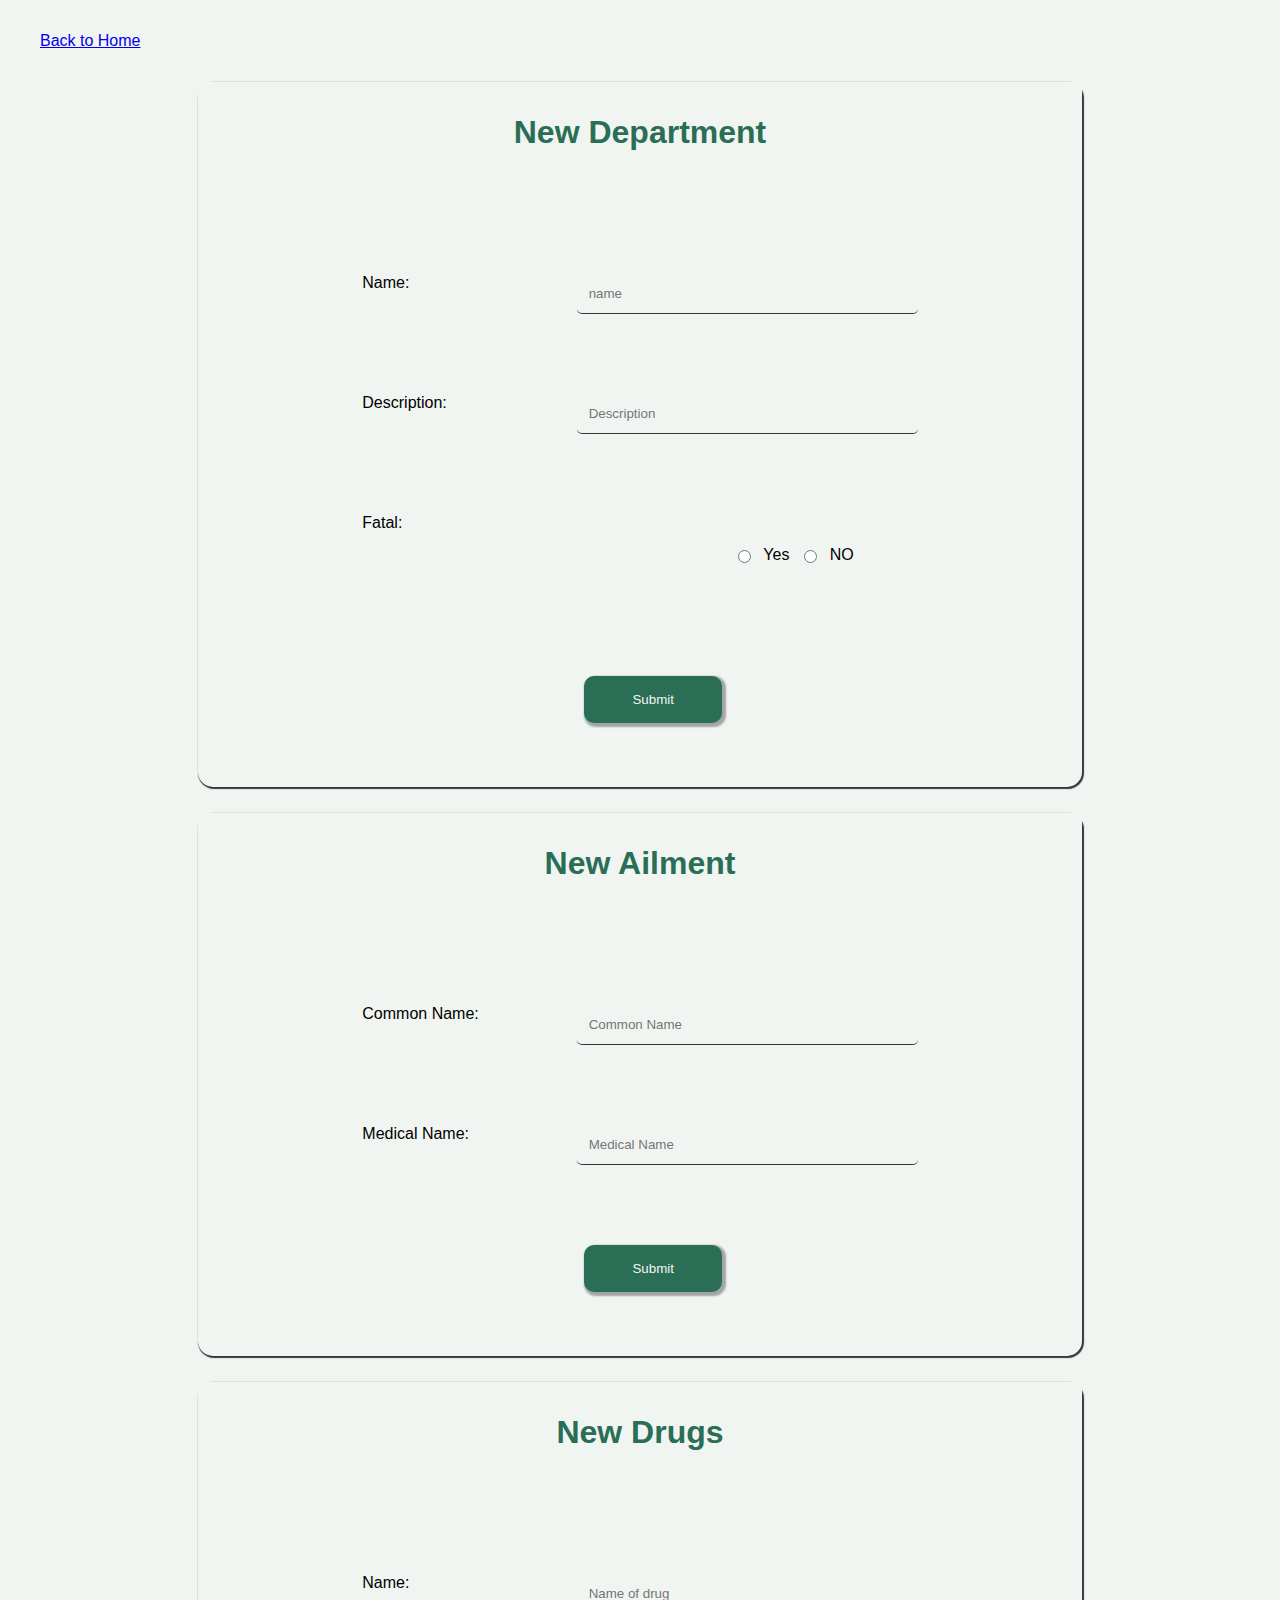
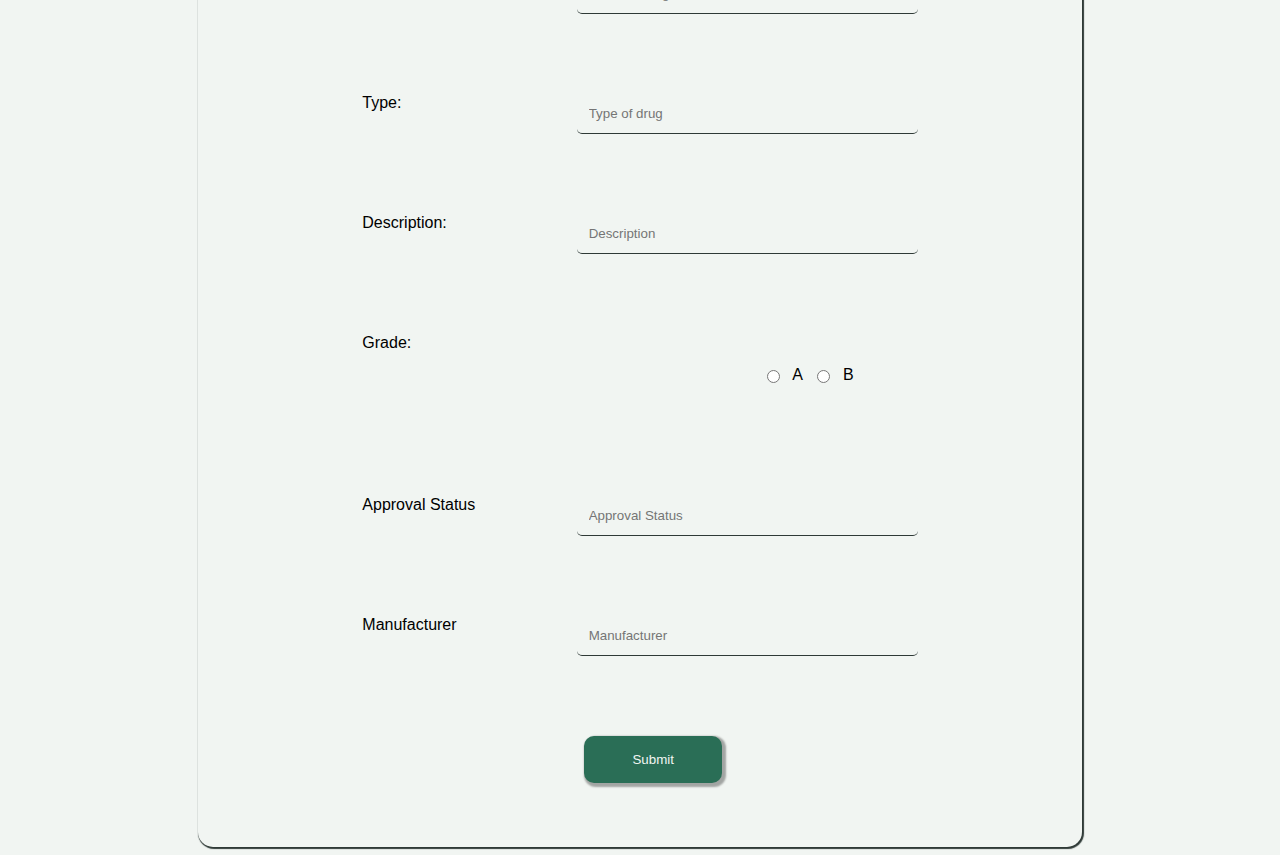
==== html/admin.html @ 09340b65 "inital commit" ====
<!DOCTYPE html>
<html lang="en">
<head>
    <meta charset="UTF-8">
    <meta name="viewport" content="width=device-width, initial-scale=1.0">
    <title>Admin Reg</title>
    <link rel="stylesheet" href="../css.css">
</head>
<body>
    <div><a href="../index.html">Back to Home</a></div>
    <section>
        <h2>New Department</h2>
        <form id="genSec" action="#" method="post">
            <div>
                <label for="lbl_name" id="lbl_name">Name:</label>
                <input type="text" name="dept_name" id="dpt_name" placeholder="name">
            </div>
            <div>
                <label for="dep_desc">Description:</label>
                <input type="text" name="dep_desc" id="desc" placeholder="Description">
            </div>
            <div>
                <label for="fatality">Fatal:</label>
                <div class="radio_divs">
                    <input type="radio" name="fatality" id="fatl">Yes
                    <input type="radio" name="fatality" id="not_fatal"> NO
                </div>
            </div>
            <div>
                <button type="submit">Submit</button>
            </div>
        </form>
    </section>
    <section>
        <h2>New Ailment</h2>
        <form id="ailment" action="#" method="post">
            <div>
                <label for="common_name" id="common_name">Common Name:</label>
                <input type="text" name="common_name" id="ailment_cn" placeholder="Common Name">
            </div>
            <div>
                <label for="med_name">Medical Name:</label>
                <input type="text" name="med_name" id="med_name" placeholder="Medical Name">
            </div>
            <div>
                <button type="submit">Submit</button>
            </div>
        </form>
    </section>
    <section>
        <h2>New Drugs</h2>
        <form id="drug" action="#" method="post">
            <div>
                <label for="drug_name" id="lbl_drug">Name:</label>
                <input type="text" name="drug_name" id="drug_name" placeholder="Name of drug">
            </div>
            <div>
                <label for="drug_type">Type:</label>
                <input type="text" name="drug_type" id="drug_type" placeholder="Type of drug">
            </div>
            <div>
                <label for="drug_desc">Description:</label>
                <input type="text" name="drug_desc" id="drug_desc" placeholder="Description">
            </div>
            <div>
                <label for="grade">Grade:</label>
                <div class="radio_divs">
                    <input type="radio" name="gradeA" id="gradeA">A
                    <input type="radio" name="gradeB" id="gradeB">B
                </div>
            </div>
            <div>
                <label for="approval_sta">Approval Status</label>
                <input type="text" name="approval_sta" id="approval_sta" placeholder="Approval Status">
            </div>
            <div>
                <label for="manufacturer">Manufacturer</label>
                <input type="text" name="manufacturer" id="manufacturer" placeholder="Manufacturer">
            </div>
            <div>
                <button type="submit">Submit</button>
            </div>
        </form>
    </section>
</body>
</html>
---- css.css ----
*{
    background-color: rgb(241, 245, 242);
    font-family: Arial, Helvetica, sans-serif;
}
body div{
    margin: 2rem;
}
section{
    width: 70%;
    height: max-content;
    box-shadow: 1px 1px 1px 1px rgb(47, 58, 55);
    border-radius: 15px;
    outline: none;
    margin-inline: auto;
}
h1, h2{
    padding-block: 2rem;
    text-align: center;
    font-size: 2rem;
    color: rgb(42, 110, 86);
}
form{
    padding: 2rem;
    width: 70%;
    margin-inline: auto;
    display: flex;
    flex-direction: column;
    gap: 1rem;
}
form div{
    display: flex;
    justify-content: space-between;
}
input, select{
    border-radius: 5px;
    border: none;
    border-bottom: 1px solid rgb(47, 58, 55);
    padding: 0.75rem;
    padding-right: 9.5rem;
    outline: none;
}
input:hover{
    box-shadow: 2px 2px 2px 2px rgba(4, 4, 4, 0.33);
}
input:focus{
    border: 1px solid rgb(119, 199, 171);
}
input:active{
    outline: none;
    box-shadow: 2px 2px 2px 2px rgba(4, 4, 4, 0.33);
}
button{
    border: none;
    background-color: rgb(42, 110, 86);
}
button{
    padding: 1rem 3rem;
    color: rgb(241, 245, 242);
    margin-left: 40%;
    border-radius: 10px;
    box-shadow: 2px 2px 2px 2px rgba(4, 4, 4, 0.33);
    translate: (-50%, -50%);
}
button:active{
    box-shadow: 2px 2px 2px 2px rgba(4, 4, 4, 0.33) inset;
    background-color: 2px 2px 2px 2px rgb(119, 199, 171)
}
ul{
    display: flex;
    /* flex-direction: column; */
    text-decoration: none;
}
li{
    margin-inline: 2rem;
    padding: 2rem 1rem;
    border: 1px solid rgba(4, 4, 4, 0.33);
    border-radius: 50%;
    background-color: rgb(161, 203, 188);
}
li a{
    width: 100%;
    height: 100%;
    text-decoration: none;
    color: rgb(4, 4, 4);
}
.radio_divs{
    display: flex;
    gap: 0.6rem;
    margin-right: 4rem;
}
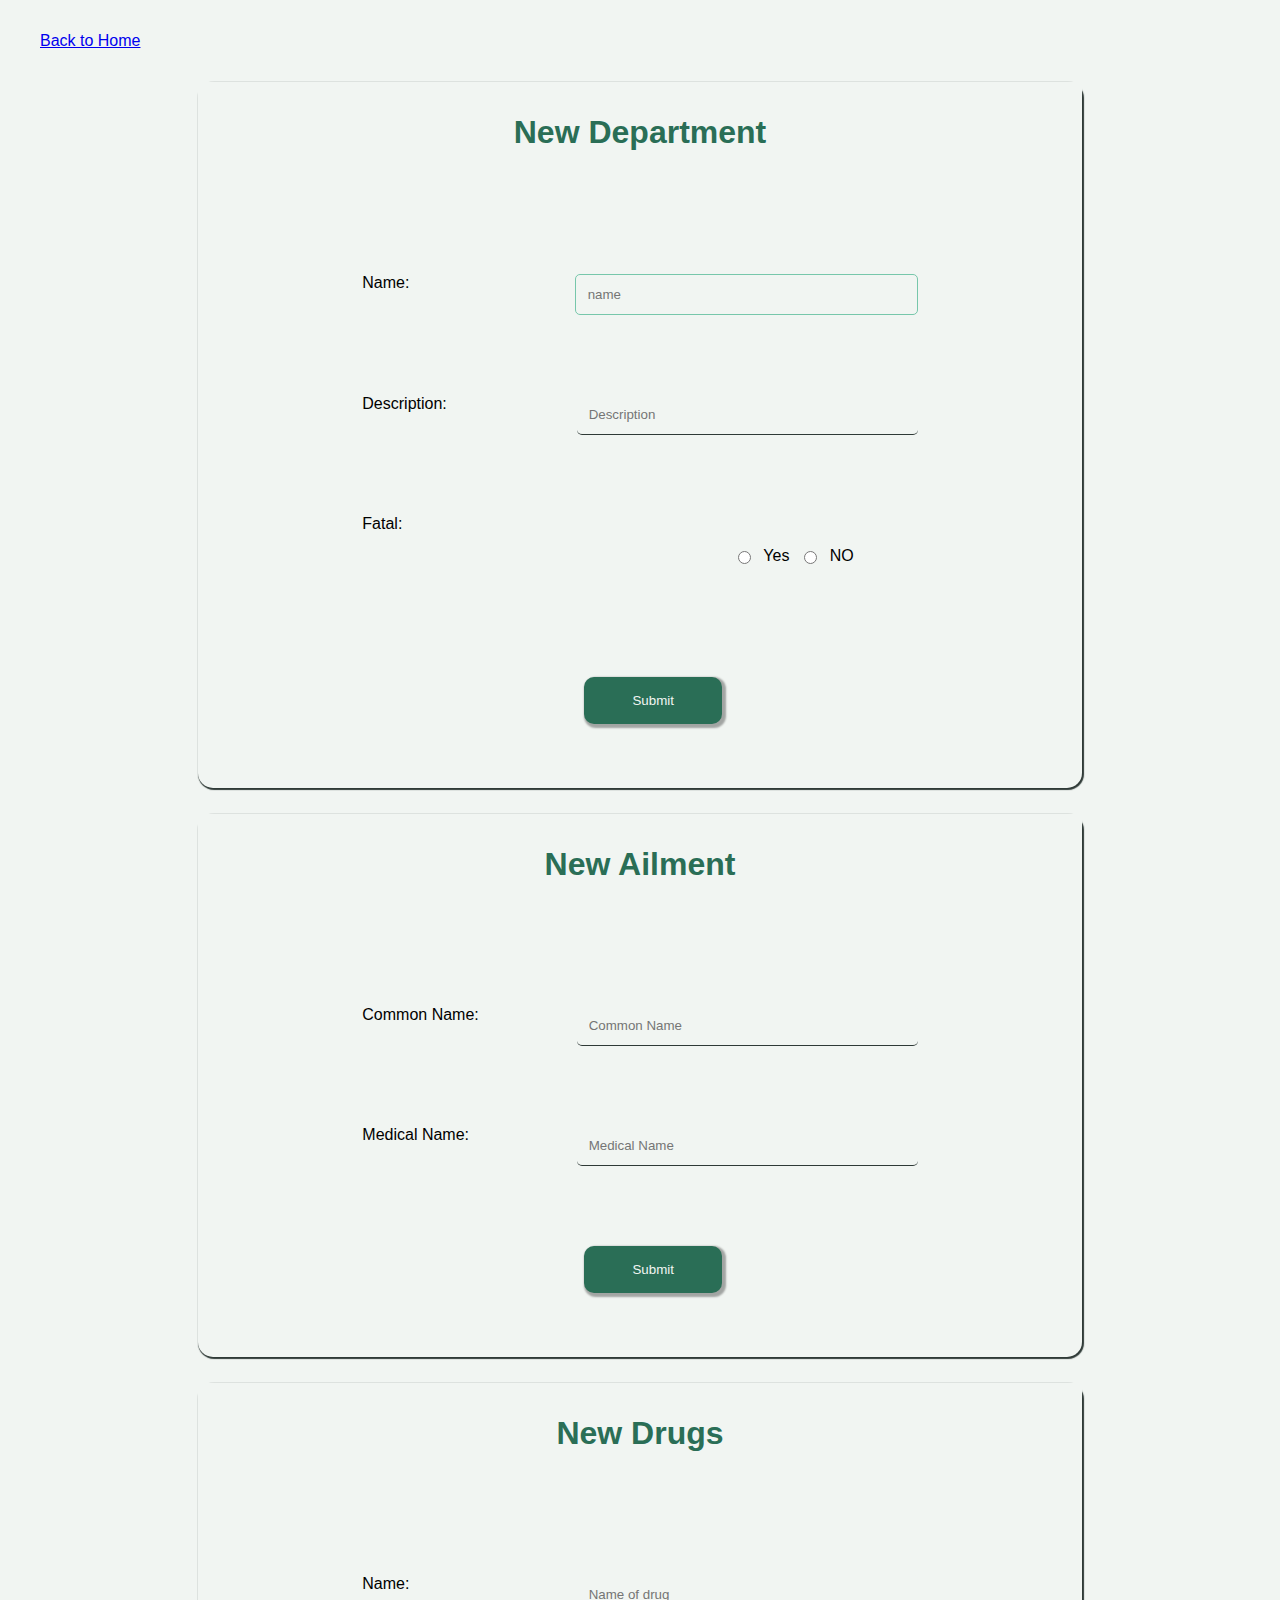
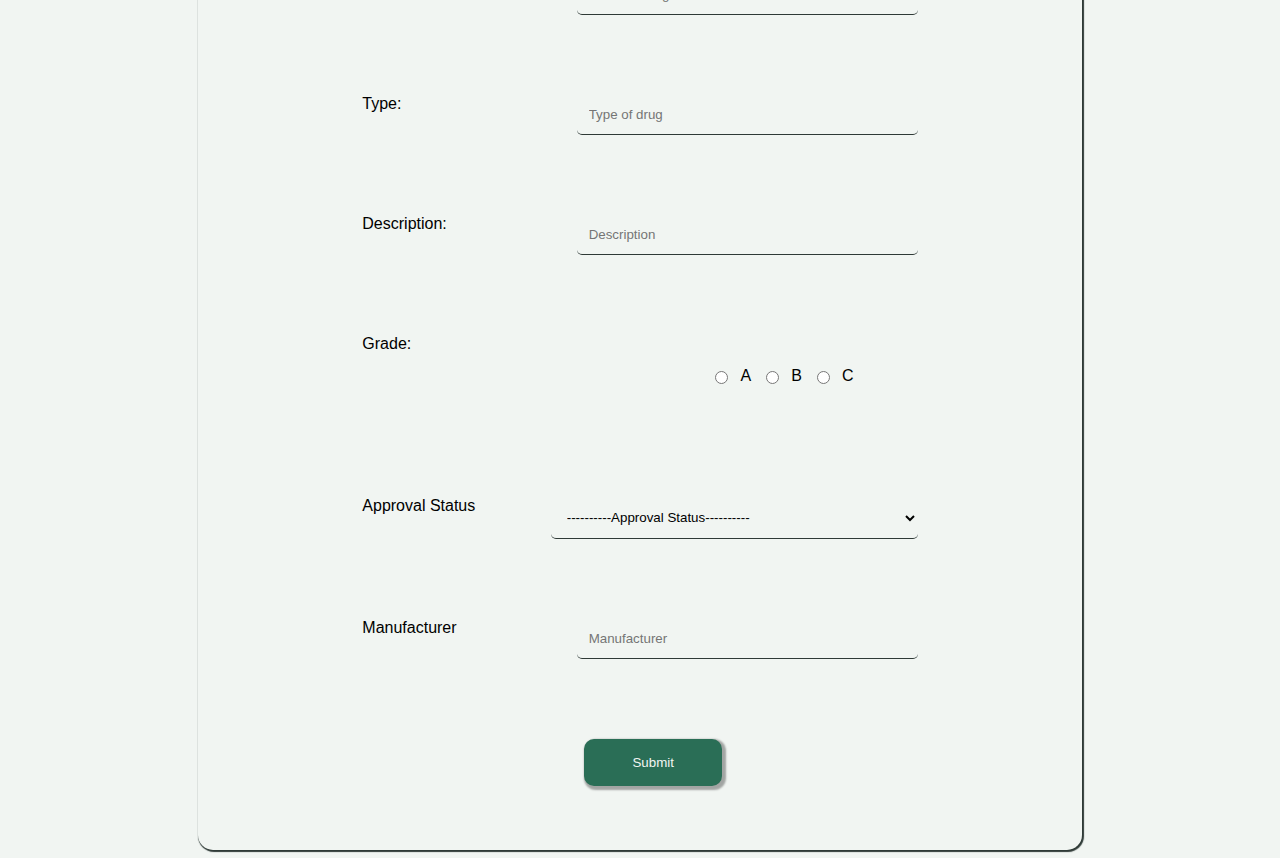
==== commit 190887ca: "added some basic validation" ====
--- a/html/admin.html
+++ b/html/admin.html
@@ -13,11 +13,11 @@
         <form id="genSec" action="#" method="post">
             <div>
                 <label for="lbl_name" id="lbl_name">Name:</label>
-                <input type="text" name="dept_name" id="dpt_name" placeholder="name">
+                <input type="text" name="dept_name" id="dpt_name" placeholder="name" required autofocus>
             </div>
             <div>
                 <label for="dep_desc">Description:</label>
-                <input type="text" name="dep_desc" id="desc" placeholder="Description">
+                <input type="text" name="dep_desc" id="desc" placeholder="Description" required>
             </div>
             <div>
                 <label for="fatality">Fatal:</label>
@@ -36,11 +36,11 @@
         <form id="ailment" action="#" method="post">
             <div>
                 <label for="common_name" id="common_name">Common Name:</label>
-                <input type="text" name="common_name" id="ailment_cn" placeholder="Common Name">
+                <input type="text" name="common_name" id="ailment_cn" placeholder="Common Name" required>
             </div>
             <div>
                 <label for="med_name">Medical Name:</label>
-                <input type="text" name="med_name" id="med_name" placeholder="Medical Name">
+                <input type="text" name="med_name" id="med_name" placeholder="Medical Name" required>
             </div>
             <div>
                 <button type="submit">Submit</button>
@@ -52,26 +52,31 @@
         <form id="drug" action="#" method="post">
             <div>
                 <label for="drug_name" id="lbl_drug">Name:</label>
-                <input type="text" name="drug_name" id="drug_name" placeholder="Name of drug">
+                <input type="text" name="drug_name" id="drug_name" placeholder="Name of drug" required>
             </div>
             <div>
                 <label for="drug_type">Type:</label>
-                <input type="text" name="drug_type" id="drug_type" placeholder="Type of drug">
+                <input type="text" name="drug_type" id="drug_type" placeholder="Type of drug" required>
             </div>
             <div>
                 <label for="drug_desc">Description:</label>
-                <input type="text" name="drug_desc" id="drug_desc" placeholder="Description">
+                <input type="text" name="drug_desc" id="drug_desc" placeholder="Description" required>
             </div>
             <div>
                 <label for="grade">Grade:</label>
                 <div class="radio_divs">
                     <input type="radio" name="gradeA" id="gradeA">A
                     <input type="radio" name="gradeB" id="gradeB">B
+                    <input type="radio" name="gradeC" id="gradeB">C
                 </div>
             </div>
             <div>
                 <label for="approval_sta">Approval Status</label>
-                <input type="text" name="approval_sta" id="approval_sta" placeholder="Approval Status">
+                <select type="text" name="approval_sta" id="approval_sta" placeholder="Approval Status">
+                    <option value="aproval_status" style="text-align: center;">----------Approval Status----------</option>
+                    <option value="aproved" style="text-align: center;">Approved</option>
+                    <option value="pending" style="text-align: center;">Pending</option>
+                </select>
             </div>
             <div>
                 <label for="manufacturer">Manufacturer</label>
--- a/css.css
+++ b/css.css
@@ -2,8 +2,15 @@
     background-color: rgb(241, 245, 242);
     font-family: Arial, Helvetica, sans-serif;
 }
+.my_name{
+    text-align: center;
+    font-size: 2rem;
+}
 body div{
     margin: 2rem;
+}
+#index_section{
+    padding-bottom: 2rem;
 }
 section{
     width: 70%;
@@ -69,12 +76,19 @@
     display: flex;
     /* flex-direction: column; */
     text-decoration: none;
+
+    justify-content: space-around;
 }
+/* #admin_page{
+    margin-bottom: 1rem;
+} */
 li{
     margin-inline: 2rem;
     padding: 2rem 1rem;
     border: 1px solid rgba(4, 4, 4, 0.33);
     border-radius: 50%;
+    /* text-transform: none; */
+    list-style-type: none;
     background-color: rgb(161, 203, 188);
 }
 li a{
@@ -82,6 +96,7 @@
     height: 100%;
     text-decoration: none;
     color: rgb(4, 4, 4);
+    background-color: inherit;
 }
 .radio_divs{
     display: flex;
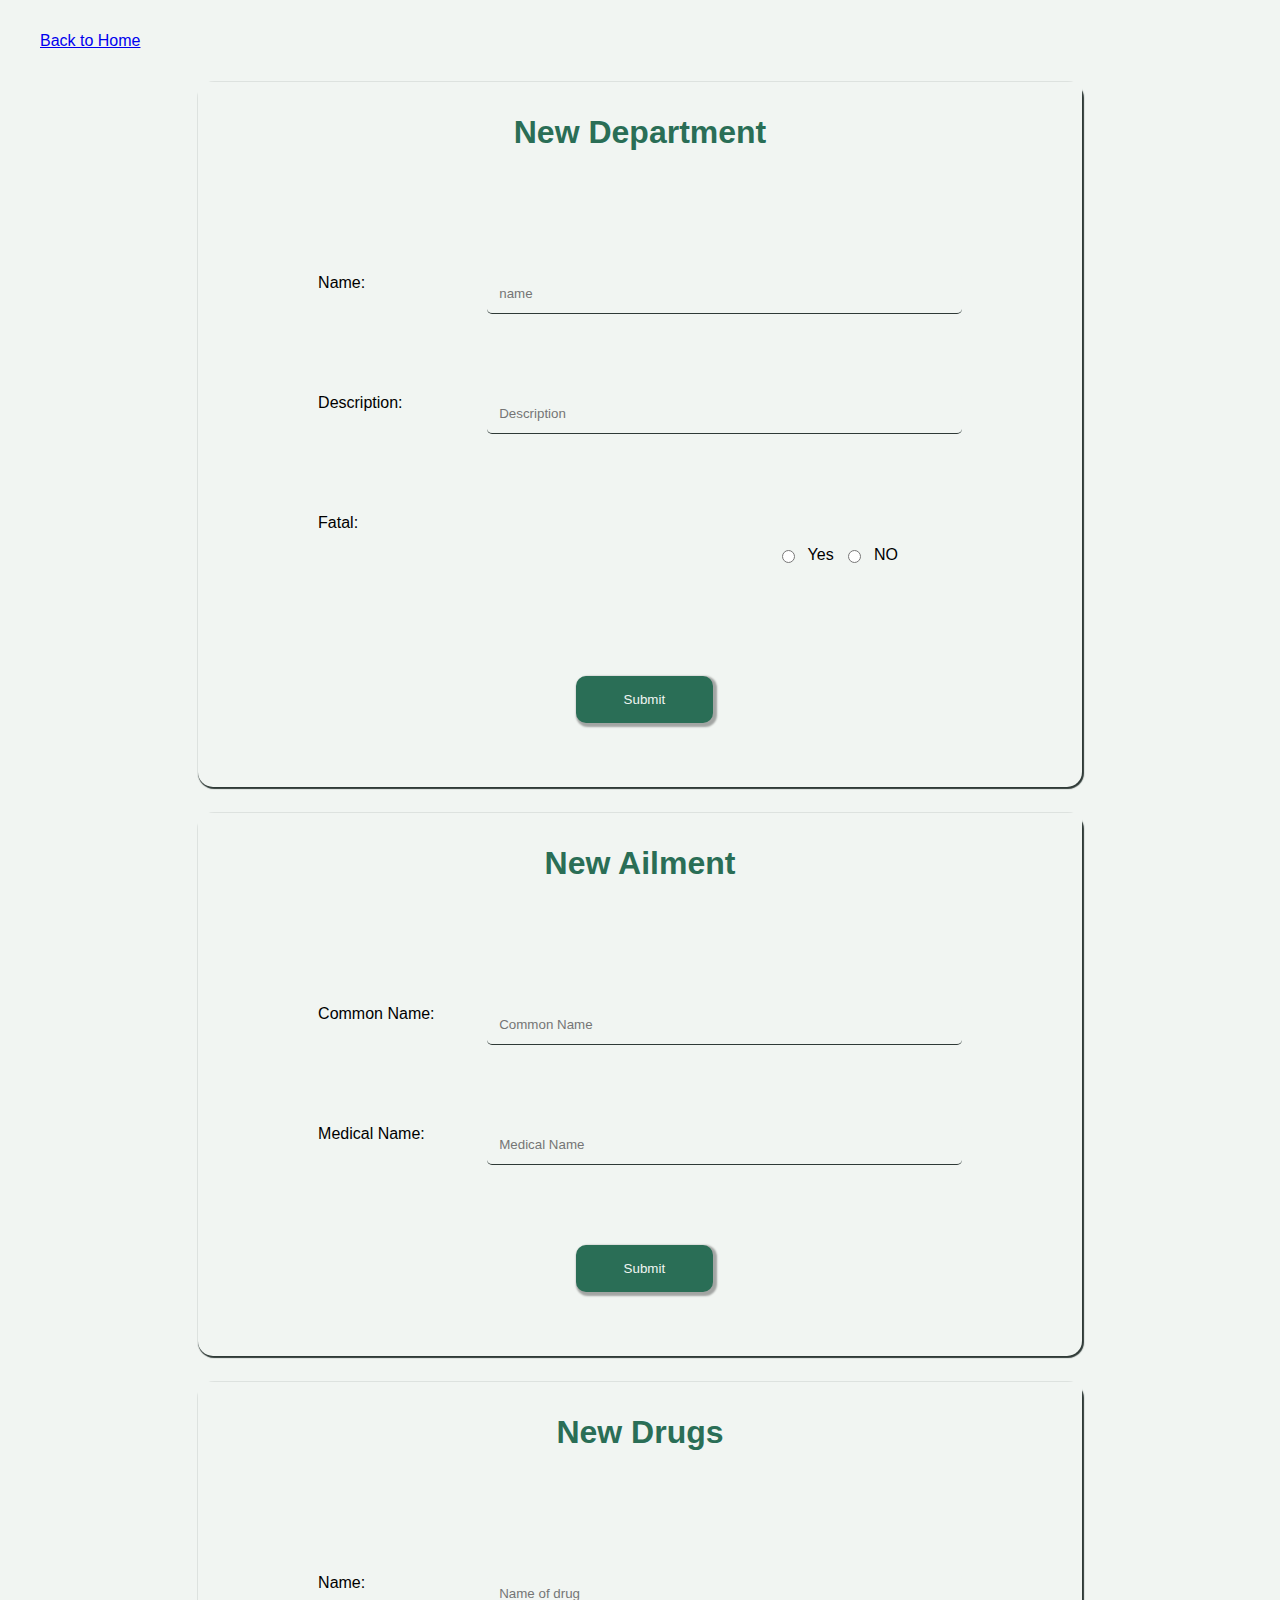
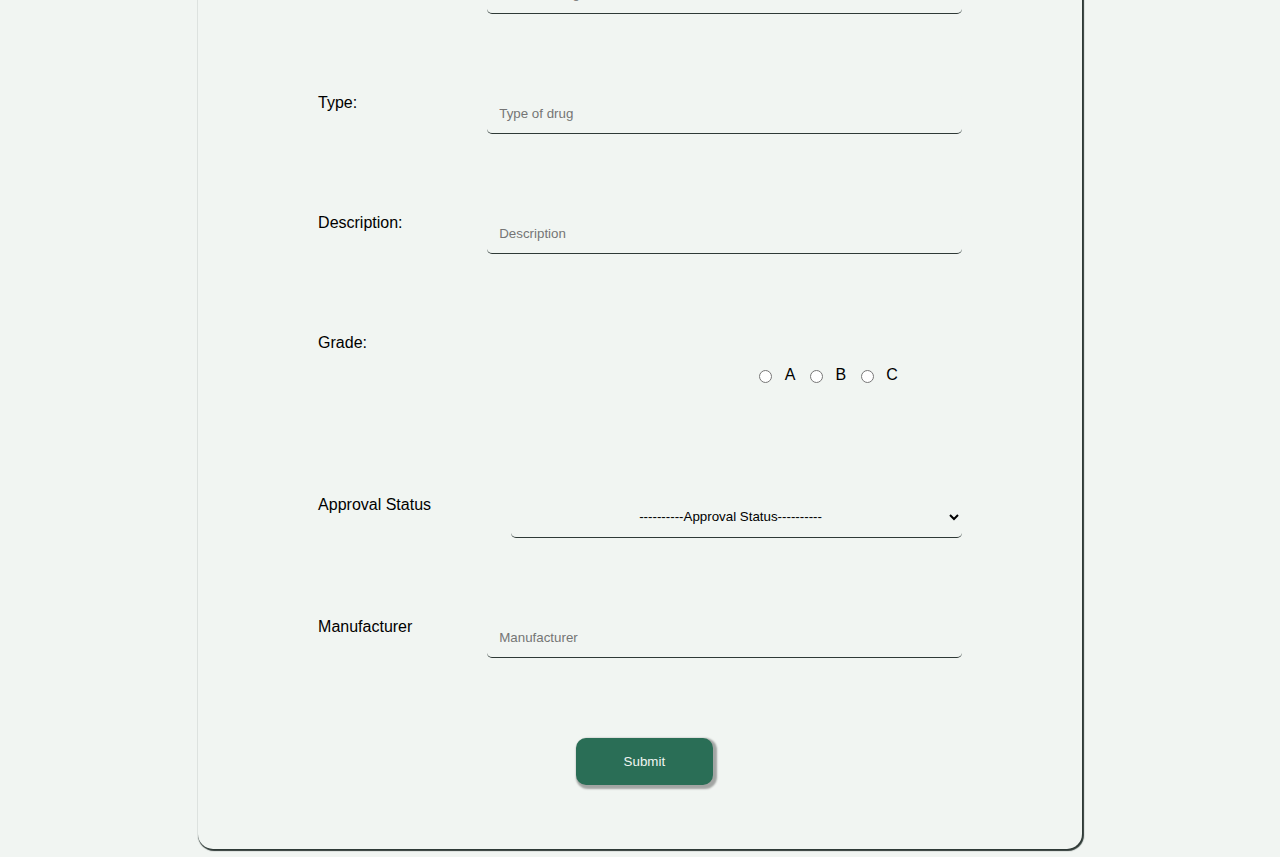
==== commit d796ab64: "eddited name attribute in drug grade" ====
--- a/html/admin.html
+++ b/html/admin.html
@@ -65,9 +65,9 @@
             <div>
                 <label for="grade">Grade:</label>
                 <div class="radio_divs">
-                    <input type="radio" name="gradeA" id="gradeA">A
-                    <input type="radio" name="gradeB" id="gradeB">B
-                    <input type="radio" name="gradeC" id="gradeB">C
+                    <input type="radio" name="grade" id="gradeA">A
+                    <input type="radio" name="grade" id="gradeB">B
+                    <input type="radio" name="grade" id="gradeB">C
                 </div>
             </div>
             <div>
--- a/css.css
+++ b/css.css
@@ -28,7 +28,7 @@
 }
 form{
     padding: 2rem;
-    width: 70%;
+    width: 80%;
     margin-inline: auto;
     display: flex;
     flex-direction: column;
@@ -43,16 +43,17 @@
     border: none;
     border-bottom: 1px solid rgb(47, 58, 55);
     padding: 0.75rem;
-    padding-right: 9.5rem;
+    width: 70%;
+    /* padding-right: 9.5rem; */
     outline: none;
 }
-input:hover{
+input:hover select:hover{
     box-shadow: 2px 2px 2px 2px rgba(4, 4, 4, 0.33);
 }
-input:focus{
+input:focus select:focus{
     border: 1px solid rgb(119, 199, 171);
 }
-input:active{
+input:active select:focus{
     outline: none;
     box-shadow: 2px 2px 2px 2px rgba(4, 4, 4, 0.33);
 }
@@ -66,7 +67,6 @@
     margin-left: 40%;
     border-radius: 10px;
     box-shadow: 2px 2px 2px 2px rgba(4, 4, 4, 0.33);
-    translate: (-50%, -50%);
 }
 button:active{
     box-shadow: 2px 2px 2px 2px rgba(4, 4, 4, 0.33) inset;
